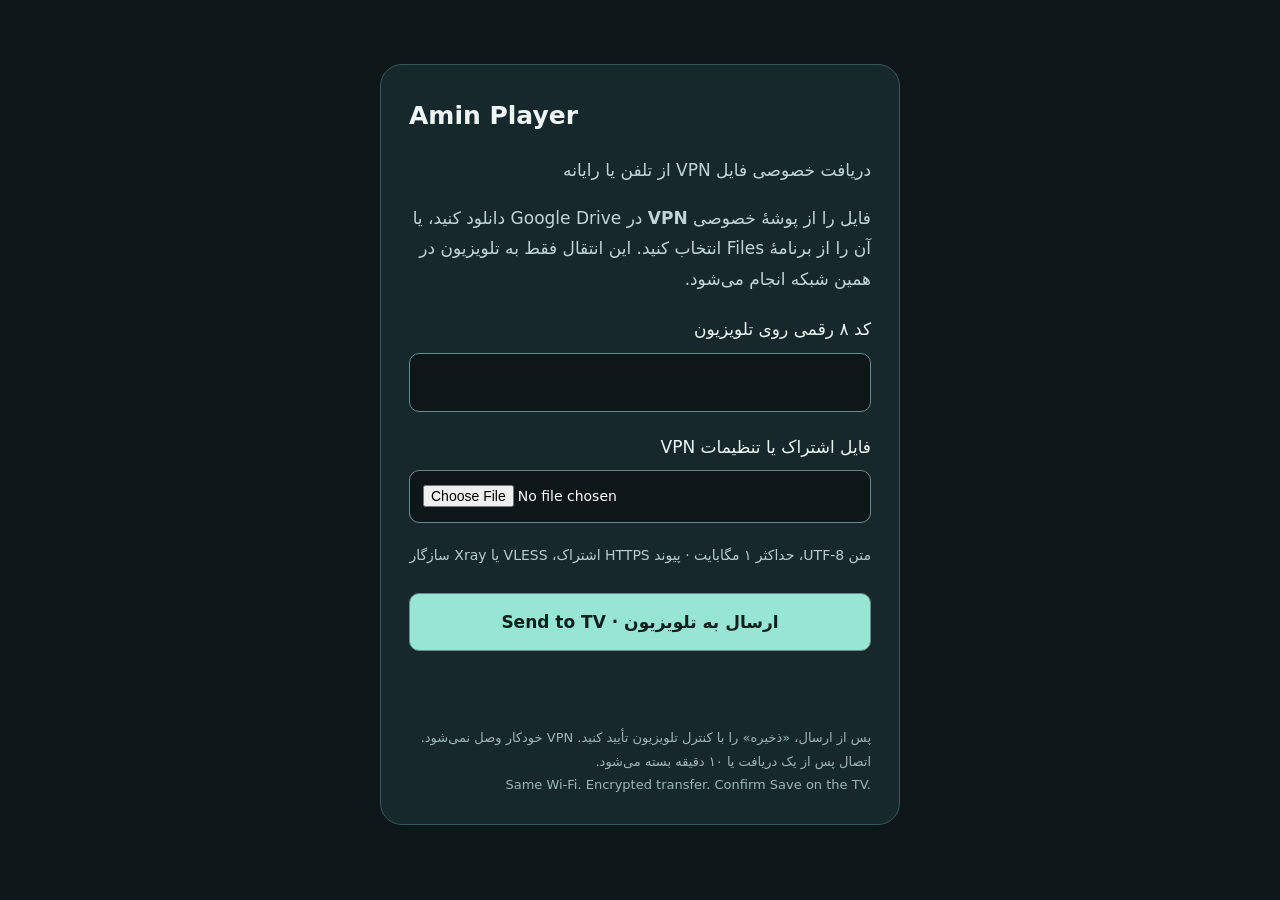
==== app/src/main/assets/vpn-import.html @ 36bb9c1d "Publish Amin Player 1.25 source with VPN and QR import" ====
<!doctype html>
<html lang="fa" dir="rtl">
<meta charset="utf-8">
<meta name="viewport" content="width=device-width, initial-scale=1">
<meta name="referrer" content="no-referrer">
<title>Amin Player · دریافت خصوصی VPN</title>
<style>
*{box-sizing:border-box}body{margin:0;background:#0d1619;color:#edf7f6;font:17px/1.8 system-ui,sans-serif;padding:28px 18px}main{max-width:520px;margin:4vh auto;background:#17282d;border:1px solid #36575e;border-radius:22px;padding:28px}h1{font-size:25px;margin:0 0 16px}p{color:#c1d5d8}label{display:block;margin:20px 0 8px}input,button{width:100%;font:inherit;border-radius:10px;padding:13px;border:1px solid #69898f}input{background:#0d1619;color:#fff}#code{direction:ltr;text-align:center;letter-spacing:.25em}button{margin-top:24px;background:#97e6d4;color:#10201f;font-weight:700;cursor:pointer}button:disabled{opacity:.55;cursor:wait}input:focus-visible,button:focus-visible{outline:3px solid #fff;outline-offset:3px}small{display:block;color:#b7ccce;margin-top:20px;font-size:14px}#result{min-height:2em;color:#e6fff7}footer{font-size:13px;color:#9bb5b9;margin-top:24px}input[type=file]{font-size:14px;direction:ltr}
</style>
<main>
<h1 dir="ltr">Amin Player</h1>
<p>دریافت خصوصی فایل VPN از تلفن یا رایانه</p>
<p>فایل را از پوشهٔ خصوصی <b dir="ltr">VPN</b> در Google Drive دانلود کنید، یا آن را از برنامهٔ Files انتخاب کنید. این انتقال فقط به تلویزیون در همین شبکه انجام می‌شود.</p>
<form id="upload" autocomplete="off">
<label for="code">کد ۸ رقمی روی تلویزیون</label>
<input id="code" type="password" inputmode="numeric" pattern="[0-9]{8}" minlength="8" maxlength="8" autocomplete="off" required aria-label="TV pairing code">
<label for="file">فایل اشتراک یا تنظیمات VPN</label>
<input id="file" type="file" accept=".txt,.json,.conf,.vless,text/plain,application/json" required>
<small>متن UTF-8، حداکثر ۱ مگابایت · پیوند HTTPS اشتراک، VLESS یا Xray سازگار</small>
<button id="send" type="submit">ارسال به تلویزیون · Send to TV</button>
</form>
<p id="result" role="status" aria-live="polite"></p>
<footer>پس از ارسال، «ذخیره» را با کنترل تلویزیون تأیید کنید. VPN خودکار وصل نمی‌شود. اتصال پس از یک دریافت یا ۱۰ دقیقه بسته می‌شود.<br><span lang="en" dir="ltr">Same Wi-Fi. Encrypted transfer. Confirm Save on the TV.</span></footer>
</main>
<script>
'use strict';
const form=document.getElementById('upload'),code=document.getElementById('code'),file=document.getElementById('file'),send=document.getElementById('send'),result=document.getElementById('result');
form.addEventListener('submit',async event=>{
  event.preventDefault();
  const selected=file.files[0];
  if(!selected||!selected.size||selected.size>1048576){result.textContent='فایل متنی خالی نباشد و حداکثر ۱ مگابایت باشد. / Choose a file up to 1 MB.';return;}
  if(!/^[0-9]{8}$/.test(code.value)){result.textContent='کد ۸ رقمی روی تلویزیون را وارد کنید. / Enter the 8-digit TV code.';return;}
  send.disabled=true;
  let bytes;
  const controller=new AbortController(),timeout=setTimeout(()=>controller.abort(),20000);
  try{
    result.textContent='در حال ارسال خصوصی… / Sending privately…';
    bytes=new Uint8Array(await selected.arrayBuffer());
    const response=await fetch('/import',{method:'POST',headers:{'Content-Type':'application/octet-stream','X-Amin-Pairing-Code':code.value},body:bytes,cache:'no-store',credentials:'omit',referrerPolicy:'no-referrer',signal:controller.signal});
    if(response.status===202){form.reset();form.hidden=true;result.textContent='فایل ارسال شد. اکنون پیام تلویزیون را بررسی و «ذخیره» را تأیید کنید. / Sent. Check the TV and confirm Save.';}
    else if(response.status===401)result.textContent='کد درست نیست. پس از ۵ اشتباه اتصال بسته می‌شود. / Incorrect code. Five failed attempts close the session.';
    else if(response.status===409)result.textContent='ابتدا فایل قبلی را روی تلویزیون تأیید یا لغو کنید. / Confirm or cancel the previous file on the TV.';
    else result.textContent='ارسال پذیرفته نشد. صفحهٔ تلویزیون را بررسی کنید. / Transfer rejected. Check the TV.';
  }catch{result.textContent='اتصال بسته شد یا در دسترس نیست. دریافت از تلفن را روی تلویزیون دوباره باز کنید. / Session closed or unreachable. Reopen import on the TV.';}
  finally{clearTimeout(timeout);if(bytes)bytes.fill(0);send.disabled=false;}
});
</script>
</html>
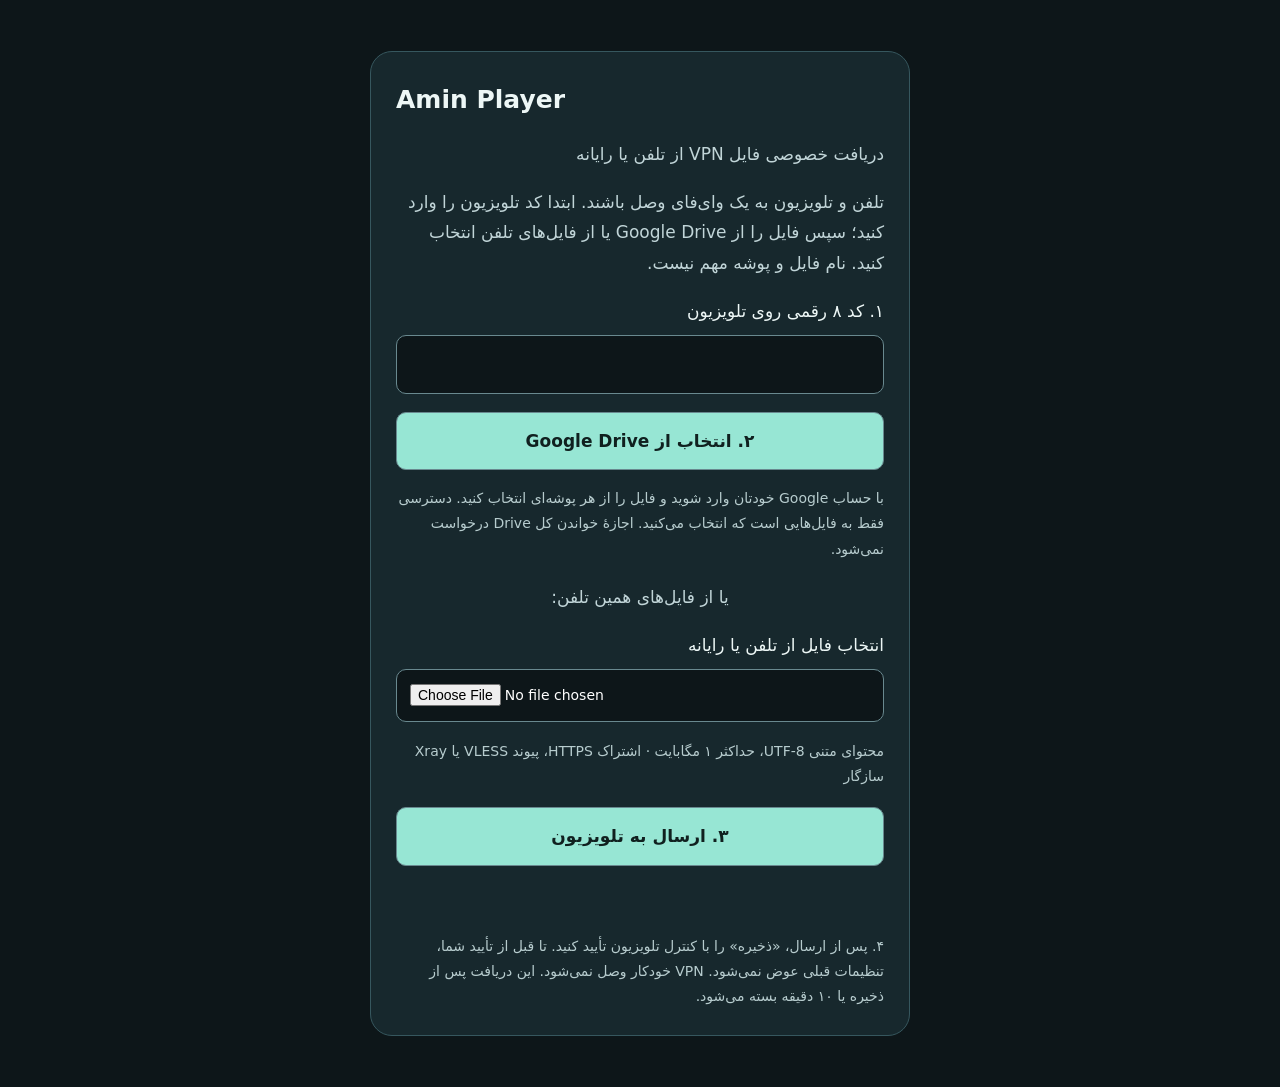
==== commit d5f46038: "Add phone-based Google Picker import with explicit TV approval" ====
--- a/app/src/main/assets/vpn-import.html
+++ b/app/src/main/assets/vpn-import.html
@@ -5,44 +5,88 @@
 <meta name="referrer" content="no-referrer">
 <title>Amin Player · دریافت خصوصی VPN</title>
 <style>
-*{box-sizing:border-box}body{margin:0;background:#0d1619;color:#edf7f6;font:17px/1.8 system-ui,sans-serif;padding:28px 18px}main{max-width:520px;margin:4vh auto;background:#17282d;border:1px solid #36575e;border-radius:22px;padding:28px}h1{font-size:25px;margin:0 0 16px}p{color:#c1d5d8}label{display:block;margin:20px 0 8px}input,button{width:100%;font:inherit;border-radius:10px;padding:13px;border:1px solid #69898f}input{background:#0d1619;color:#fff}#code{direction:ltr;text-align:center;letter-spacing:.25em}button{margin-top:24px;background:#97e6d4;color:#10201f;font-weight:700;cursor:pointer}button:disabled{opacity:.55;cursor:wait}input:focus-visible,button:focus-visible{outline:3px solid #fff;outline-offset:3px}small{display:block;color:#b7ccce;margin-top:20px;font-size:14px}#result{min-height:2em;color:#e6fff7}footer{font-size:13px;color:#9bb5b9;margin-top:24px}input[type=file]{font-size:14px;direction:ltr}
+*{box-sizing:border-box}body{margin:0;background:#0d1619;color:#edf7f6;font:17px/1.8 system-ui,sans-serif;padding:24px 16px}main{max-width:540px;margin:3vh auto;background:#17282d;border:1px solid #36575e;border-radius:22px;padding:25px}h1{font-size:25px;margin:0 0 14px}p{color:#c1d5d8}label{display:block;margin:18px 0 8px}input,button{width:100%;font:inherit;border-radius:10px;padding:13px;border:1px solid #69898f}input{background:#0d1619;color:#fff}#code{direction:ltr;text-align:center;letter-spacing:.25em}button{margin-top:18px;background:#97e6d4;color:#10201f;font-weight:700;cursor:pointer}button:disabled{opacity:.55;cursor:wait}input:focus-visible,button:focus-visible{outline:3px solid #fff;outline-offset:3px}small,footer{display:block;color:#b7ccce;margin-top:16px;font-size:14px}#result{min-height:2em;color:#e6fff7}input[type=file]{font-size:14px;direction:ltr}.alternative{text-align:center;margin-top:20px}#selected{overflow-wrap:anywhere}
 </style>
 <main>
 <h1 dir="ltr">Amin Player</h1>
 <p>دریافت خصوصی فایل VPN از تلفن یا رایانه</p>
-<p>فایل را از پوشهٔ خصوصی <b dir="ltr">VPN</b> در Google Drive دانلود کنید، یا آن را از برنامهٔ Files انتخاب کنید. این انتقال فقط به تلویزیون در همین شبکه انجام می‌شود.</p>
+<p>تلفن و تلویزیون به یک وای‌فای وصل باشند. ابتدا کد تلویزیون را وارد کنید؛ سپس فایل را از Google Drive یا از فایل‌های تلفن انتخاب کنید. نام فایل و پوشه مهم نیست.</p>
 <form id="upload" autocomplete="off">
-<label for="code">کد ۸ رقمی روی تلویزیون</label>
+<label for="code">۱. کد ۸ رقمی روی تلویزیون</label>
 <input id="code" type="password" inputmode="numeric" pattern="[0-9]{8}" minlength="8" maxlength="8" autocomplete="off" required aria-label="TV pairing code">
-<label for="file">فایل اشتراک یا تنظیمات VPN</label>
-<input id="file" type="file" accept=".txt,.json,.conf,.vless,text/plain,application/json" required>
-<small>متن UTF-8، حداکثر ۱ مگابایت · پیوند HTTPS اشتراک، VLESS یا Xray سازگار</small>
-<button id="send" type="submit">ارسال به تلویزیون · Send to TV</button>
+<button id="drive" type="button">۲. انتخاب از Google Drive</button>
+<small>با حساب Google خودتان وارد شوید و فایل را از هر پوشه‌ای انتخاب کنید. دسترسی فقط به فایل‌هایی است که انتخاب می‌کنید. اجازهٔ خواندن کل Drive درخواست نمی‌شود.</small>
+<p class="alternative">یا از فایل‌های همین تلفن:</p>
+<label for="file">انتخاب فایل از تلفن یا رایانه</label>
+<input id="file" type="file" required>
+<p id="selected"></p>
+<small>محتوای متنی UTF-8، حداکثر ۱ مگابایت · اشتراک HTTPS، پیوند VLESS یا Xray سازگار</small>
+<button id="send" type="submit">۳. ارسال به تلویزیون</button>
 </form>
 <p id="result" role="status" aria-live="polite"></p>
-<footer>پس از ارسال، «ذخیره» را با کنترل تلویزیون تأیید کنید. VPN خودکار وصل نمی‌شود. اتصال پس از یک دریافت یا ۱۰ دقیقه بسته می‌شود.<br><span lang="en" dir="ltr">Same Wi-Fi. Encrypted transfer. Confirm Save on the TV.</span></footer>
+<footer>۴. پس از ارسال، «ذخیره» را با کنترل تلویزیون تأیید کنید. تا قبل از تأیید شما، تنظیمات قبلی عوض نمی‌شود. VPN خودکار وصل نمی‌شود. این دریافت پس از ذخیره یا ۱۰ دقیقه بسته می‌شود.</footer>
 </main>
 <script>
 'use strict';
-const form=document.getElementById('upload'),code=document.getElementById('code'),file=document.getElementById('file'),send=document.getElementById('send'),result=document.getElementById('result');
+const PICKER_ORIGIN='https://skyspiriit.github.io',PICKER_URL=PICKER_ORIGIN+'/Amin-Player/drive-import/',MAX_BYTES=1048576;
+const form=document.getElementById('upload'),code=document.getElementById('code'),file=document.getElementById('file'),send=document.getElementById('send'),drive=document.getElementById('drive'),result=document.getElementById('result'),selected=document.getElementById('selected');
+let driveBytes=null,bridge=null;
+function clearDrive(){if(driveBytes)driveBytes.fill(0);driveBytes=null;file.required=true;selected.textContent='';}
+function closeBridge(){if(!bridge)return;const previous=bridge;bridge=null;clearTimeout(previous.timer);clearInterval(previous.closedPoll);try{previous.popup.close();}catch{}drive.disabled=false;}
+function validCode(){if(/^[0-9]{8}$/.test(code.value))return true;result.textContent='کد ۸ رقمی روی تلویزیون را وارد کنید.';code.focus();return false;}
+function acceptDriveMessage(event,state,now){
+  return !!state&&event.origin===PICKER_ORIGIN&&event.source===state.popup&&now<state.deadline&&event.data&&event.data.session===state.nonce;
+}
+file.addEventListener('change',()=>{clearDrive();if(file.files[0])selected.textContent='فایل انتخاب شد: '+file.files[0].name;});
+code.addEventListener('input',()=>{if(bridge)closeBridge();});
+drive.addEventListener('click',async()=>{
+  if(!validCode())return;
+  closeBridge();clearDrive();file.value='';
+  const nonce=Array.from(crypto.getRandomValues(new Uint8Array(16)),x=>x.toString(16).padStart(2,'0')).join('');
+  const popup=window.open('about:blank','amin-drive-'+nonce,'popup,width=760,height=820');
+  if(!popup){result.textContent='باز شدن پنجره بسته شده است. اجازهٔ باز شدن پنجره را برای این صفحه بدهید، یا فایل را از تلفن انتخاب کنید.';return;}
+  const state={popup,nonce,deadline:Date.now()+600000};bridge=state;drive.disabled=true;
+  const abort=new AbortController(),timeout=setTimeout(()=>abort.abort(),15000);
+  try{
+    result.textContent='در حال بررسی کد تلویزیون…';
+    const response=await fetch('/pair',{method:'POST',headers:{'X-Amin-Pairing-Code':code.value},credentials:'omit',cache:'no-store',referrerPolicy:'no-referrer',signal:abort.signal});
+    if(bridge!==state)return;
+    if(!response.ok){result.textContent=response.status===401?'کد درست نیست. کد تلویزیون را بررسی کنید.':'این دریافت بسته شده است. کد QR جدید را از تلویزیون بگیرید.';closeBridge();return;}
+    const info=await response.json();if(!Number.isFinite(info.expiresIn)||info.expiresIn<=0||info.expiresIn>600)throw Error('expired');
+    state.deadline=Date.now()+info.expiresIn*1000;
+    state.timer=setTimeout(()=>{if(bridge===state){result.textContent='زمان دریافت تمام شد. دریافت از تلفن را روی تلویزیون دوباره باز کنید.';closeBridge();}},info.expiresIn*1000);
+    state.closedPoll=setInterval(()=>{if(bridge===state&&popup.closed){result.textContent='انتخاب فایل لغو شد. تنظیمات تلویزیون تغییری نکرد.';closeBridge();}},500);
+    popup.location.href=PICKER_URL;
+    result.textContent='در پنجرهٔ Google، حساب خودتان و سپس فایل را انتخاب کنید.';
+  }catch{if(bridge===state){result.textContent='تلویزیون در دسترس نیست یا زمان دریافت تمام شده است. دریافت را روی تلویزیون دوباره باز کنید.';closeBridge();}}
+  finally{clearTimeout(timeout);}
+});
+window.addEventListener('message',event=>{
+  const state=bridge;if(!state||event.origin!==PICKER_ORIGIN||event.source!==state.popup||Date.now()>=state.deadline)return;
+  if(event.data?.type==='amin-drive-ready'){state.popup.postMessage({type:'amin-drive-init',session:state.nonce,expiresIn:Math.floor((state.deadline-Date.now())/1000)},PICKER_ORIGIN);return;}
+  if(!acceptDriveMessage(event,state,Date.now()))return;
+  if(event.data.type==='amin-drive-cancel'){result.textContent='انتخاب فایل لغو شد. تنظیمات تلویزیون تغییری نکرد.';closeBridge();return;}
+  if(event.data.type!=='amin-drive-file'||!(event.data.bytes instanceof ArrayBuffer))return;
+  const bytes=new Uint8Array(event.data.bytes);if(!bytes.length||bytes.length>MAX_BYTES){bytes.fill(0);result.textContent='فایل خالی یا بزرگ‌تر از ۱ مگابایت است.';closeBridge();return;}
+  clearDrive();driveBytes=bytes;file.required=false;file.value='';selected.textContent='فایل انتخاب شد: '+String(event.data.name||'فایل Google Drive').slice(0,256);
+  result.textContent='فایل انتخاب شد. اکنون «ارسال به تلویزیون» را بزنید.';closeBridge();send.focus();
+});
 form.addEventListener('submit',async event=>{
-  event.preventDefault();
-  const selected=file.files[0];
-  if(!selected||!selected.size||selected.size>1048576){result.textContent='فایل متنی خالی نباشد و حداکثر ۱ مگابایت باشد. / Choose a file up to 1 MB.';return;}
-  if(!/^[0-9]{8}$/.test(code.value)){result.textContent='کد ۸ رقمی روی تلویزیون را وارد کنید. / Enter the 8-digit TV code.';return;}
-  send.disabled=true;
-  let bytes;
-  const controller=new AbortController(),timeout=setTimeout(()=>controller.abort(),20000);
+  event.preventDefault();if(!validCode())return;
+  const local=file.files[0];if(!driveBytes&&(!local||!local.size||local.size>MAX_BYTES)){result.textContent='یک فایل غیرخالی و حداکثر ۱ مگابایت انتخاب کنید.';return;}
+  send.disabled=true;drive.disabled=true;let bytes;const controller=new AbortController(),timeout=setTimeout(()=>controller.abort(),20000);
   try{
-    result.textContent='در حال ارسال خصوصی… / Sending privately…';
-    bytes=new Uint8Array(await selected.arrayBuffer());
+    bytes=driveBytes||new Uint8Array(await local.arrayBuffer());driveBytes=null;
+    if(!bytes.length||bytes.length>MAX_BYTES)throw Error('size');
+    result.textContent='در حال ارسال خصوصی به تلویزیون…';
     const response=await fetch('/import',{method:'POST',headers:{'Content-Type':'application/octet-stream','X-Amin-Pairing-Code':code.value},body:bytes,cache:'no-store',credentials:'omit',referrerPolicy:'no-referrer',signal:controller.signal});
-    if(response.status===202){form.reset();form.hidden=true;result.textContent='فایل ارسال شد. اکنون پیام تلویزیون را بررسی و «ذخیره» را تأیید کنید. / Sent. Check the TV and confirm Save.';}
-    else if(response.status===401)result.textContent='کد درست نیست. پس از ۵ اشتباه اتصال بسته می‌شود. / Incorrect code. Five failed attempts close the session.';
-    else if(response.status===409)result.textContent='ابتدا فایل قبلی را روی تلویزیون تأیید یا لغو کنید. / Confirm or cancel the previous file on the TV.';
-    else result.textContent='ارسال پذیرفته نشد. صفحهٔ تلویزیون را بررسی کنید. / Transfer rejected. Check the TV.';
-  }catch{result.textContent='اتصال بسته شد یا در دسترس نیست. دریافت از تلفن را روی تلویزیون دوباره باز کنید. / Session closed or unreachable. Reopen import on the TV.';}
-  finally{clearTimeout(timeout);if(bytes)bytes.fill(0);send.disabled=false;}
+    if(response.status===202){file.value='';file.required=true;selected.textContent='';result.textContent='فایل ارسال شد. روی تلویزیون «ذخیره» یا «لغو» را انتخاب کنید. اگر فایل رد شد، می‌توانید فایل دیگری انتخاب و ارسال کنید.';}
+    else if(response.status===401)result.textContent='کد درست نیست. پس از ۵ اشتباه این دریافت بسته می‌شود.';
+    else if(response.status===409)result.textContent='ابتدا پیام فایل قبلی را با کنترل تلویزیون تأیید یا لغو کنید.';
+    else result.textContent='ارسال پذیرفته نشد. پیام تلویزیون را بررسی کنید.';
+  }catch{result.textContent='اتصال بسته شد یا در دسترس نیست. دریافت از تلفن را روی تلویزیون دوباره باز کنید.';}
+  finally{clearTimeout(timeout);if(bytes)bytes.fill(0);send.disabled=false;drive.disabled=false;}
 });
+window.addEventListener('pagehide',()=>{closeBridge();clearDrive();code.value='';});
 </script>
 </html>
